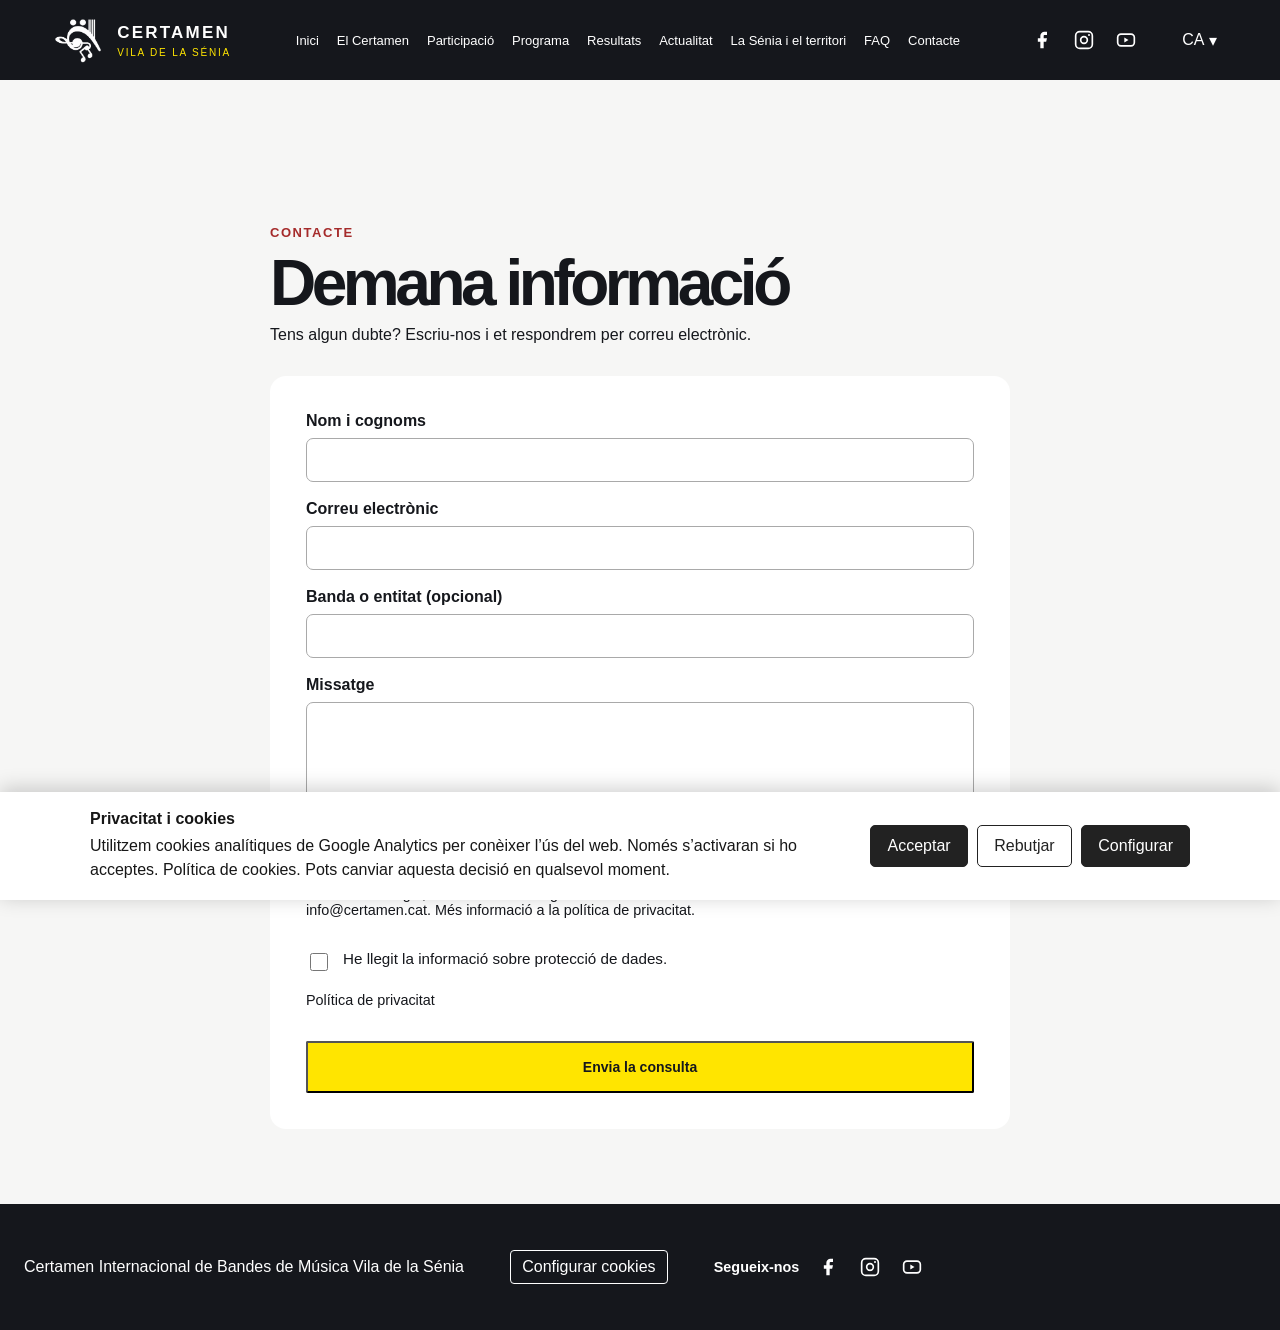
==== contacte.html @ b4c3c3f7 "Gate analytics behind consent on contacte.html" ====
<!DOCTYPE html>

<html lang="ca">
<head>
<meta charset="utf-8"/>
<meta content="width=device-width,initial-scale=1" name="viewport"/>
<title>Contacte | Certamen Vila de la Sénia</title>
<link href="assets/favicon.png" rel="icon" type="image/png"/>
<link href="css/estils.css" rel="stylesheet"/>
<script defer="" src="js/formularis-traduccions.js">
</script>
<script defer="" src="js/formularis.js">
</script>
<meta content="ca" name="language"/><meta content="Consulta la informació de participació i inscripció al Certamen Internacional de Bandes de Música Vila de la Sénia i prepara la sol·licitud de la teva banda." name="description"/><meta content="Agrupació Musical Senienca" name="author"/><meta content="Participació i inscripcions | Certamen Vila de la Sénia" property="og:title"/><meta content="Consulta la informació de participació i inscripció al Certamen Internacional de Bandes de Música Vila de la Sénia i prepara la sol·licitud de la teva banda." property="og:description"/><meta content="website" property="og:type"/><meta content="Certamen Internacional de Bandes de Música Vila de la Sénia" property="og:site_name"/><meta content="ca_ES" property="og:locale"/><meta content="ES-CT" name="geo.region"/><meta content="La Sénia" name="geo.placename"/><link rel="canonical" href="https://certamen.cat/inscripcions.html"/><meta property="og:url" content="https://certamen.cat/inscripcions.html"/><meta property="og:image" content="https://certamen.cat/assets/logo-silver.png"/><!-- CA/ES/GL/PT/EN comparteixen actualment la mateixa URL i es tradueixen amb JavaScript; per això no s’afegeixen hreflang amb URLs inexistents. --><script type="application/ld+json">{
  "@context": "https://schema.org",
"url": "https://certamen.cat/inscripcions.html",
  "@type": "WebPage",
  "name": "Participació i inscripcions | Certamen Vila de la Sénia",
  "description": "Consulta la informació de participació i inscripció al Certamen Internacional de Bandes de Música Vila de la Sénia i prepara la sol·licitud de la teva banda.",
  "inLanguage": [
    "ca",
    "es",
    "gl",
    "pt",
    "en"
  ],
  "isPartOf": {
    "@type": "WebSite",
    "name": "Certamen Internacional de Bandes de Música Vila de la Sénia"
  },
  "about": {
    "@type": "Organization",
    "name": "Certamen Internacional de Bandes de Música Vila de la Sénia"
  }
}</script>
    
  
  <script>
// Manté les metadades del navegador coherents amb l'idioma seleccionat.
// Nota SEO: tots els idiomes comparteixen URL; per indexar-los per separat caldrien URLs pròpies.
(() => {
  const seo = {"ca": {"title": "Participació i inscripcions | Certamen Vila de la Sénia", "description": "Consulta la informació de participació i inscripció al Certamen Internacional de Bandes de Música Vila de la Sénia i prepara la sol·licitud de la teva banda.", "locale": "ca_ES"}, "es": {"title": "Participación e inscripciones | Certamen Vila de la Sénia", "description": "Consulta la información de participación e inscripción en el Certamen Internacional de Bandas de Música Vila de la Sénia y prepara la solicitud de tu banda.", "locale": "es_ES"}, "gl": {"title": "Participació i inscripcions | Certamen Vila de la Sénia", "description": "Consulta la informació de participació i inscripció al Certamen Internacional de Bandes de Música Vila de la Sénia i prepara la sol·licitud de la teva banda.", "locale": "gl_ES"}, "pt": {"title": "Participació i inscripcions | Certamen Vila de la Sénia", "description": "Consulta la informació de participació i inscripció al Certamen Internacional de Bandes de Música Vila de la Sénia i prepara la sol·licitud de la teva banda.", "locale": "pt_PT"}, "en": {"title": "Participation and registration | Vila de la Sénia Competition", "description": "Find participation and registration information for the Vila de la Sénia International Wind Band Competition and prepare your band’s application.", "locale": "en_GB"}};
  function applySeo(lang) {
    const data = seo[lang] || seo.ca;
    document.documentElement.lang = lang;
    document.title = data.title;
    const set = (selector, value) => { const el = document.querySelector(selector); if (el) el.setAttribute('content', value); };
    set('meta[name="language"]', lang);
    set('meta[name="description"]', data.description);
    set('meta[property="og:title"]', data.title);
    set('meta[property="og:description"]', data.description);
    set('meta[property="og:locale"]', data.locale);
  }
  document.addEventListener('click', e => {
    const button = e.target.closest('[data-lang]');
    if (button) applySeo(button.dataset.lang);
  });
})();
</script><link rel="stylesheet" href="css/cookies.css"><script defer src="js/cookies.js"></script></head>
<body>
<a class="skip" href="#main">
   Salta al contingut
  </a>
<header class="header"><a data-nav="home" aria-label="Certamen Vila de la Sénia" class="brand" href="index.html"><img alt="" class="brand-logo" height="56" src="assets/logo-silver.png" width="56"/><span><strong>CERTAMEN</strong><small>VILA DE LA SÉNIA</small></span></a><button aria-controls="nav" aria-expanded="false" class="menu-toggle" type="button">Menú</button><nav aria-label="Navegació principal" class="nav" id="nav"><a data-nav="home" href="index.html">Inici</a><a data-nav="contest" href="el-certamen.html">El Certamen</a><a data-nav="participation" href="inscripcions.html">Participació</a><a data-nav="program" href="index.html#programa">Programa</a><a data-nav="results" href="index.html#resultats">Resultats</a><a data-nav="news" href="index.html#noticies">Actualitat</a><a data-nav="territory" href="territori.html">La Sénia i el territori</a><a data-nav="faq" href="faq.html">FAQ</a><a data-nav="contact" aria-current="page" href="contacte.html">Contacte</a></nav><details aria-label="Idioma" class="langs"><summary><span class="lang-current">CA</span><span aria-hidden="true" class="lang-arrow">▾</span></summary><div class="lang-menu"><button aria-pressed="true" data-lang="ca" type="button">Català</button><button aria-pressed="false" data-lang="es" type="button">Castellano</button><button aria-pressed="false" data-lang="gl" type="button">Galego</button><button aria-pressed="false" data-lang="pt" type="button">Português</button><button aria-pressed="false" data-lang="en" type="button">English</button></div></details></header>
<main class="form-page" id="main">
<div class="form-container">
<p class="eyebrow red" data-f="contact">Contacte</p>
<h1 data-f="infoTitle">Demana informació</h1>
<p data-f="infoIntro">Tens algun dubte? Escriu-nos i et respondrem per correu electrònic.</p>
<form class="certamen-form" id="contact-form">
<label class="form-field"><span data-f="name">Nom i cognoms</span><input type="text" name="name" required autocomplete="name"></label>
<label class="form-field"><span data-f="email">Correu electrònic</span><input type="email" name="email" required autocomplete="email"></label>
<label class="form-field"><span data-f="band">Banda o entitat (opcional)</span><input type="text" name="band"></label>
<label class="form-field"><span data-f="message">Missatge</span><textarea name="message" rows="6" required></textarea></label>
<p class="form-hint" data-privacy-notice="contact"></p>
<label class="form-check"><input type="checkbox" name="privacy" required><span data-f="privacyConsent">He llegit la política de privacitat i accepto el tractament de les dades per respondre la consulta.</span></label>
<p class="form-hint"><a href="politica-privacitat.html" data-f="privacyTitle">Política de privacitat</a></p>
<button class="btn primary" type="submit" data-f="sendInfo">Envia la consulta</button>
<p class="form-status" role="status" aria-live="polite"></p>
</form>
</div>
</main>
<footer class="form-footer">
   Certamen Internacional de Bandes de Música Vila de la Sénia
  </footer>
<script src="js/idiomes.js"></script>


<script>
// Primera capa informativa multilingüe, independent de l'enviament dels formularis.
(function () {
const notices = {"ca":["Responsable: Agrupació Musical Senienca (G43213099).","Finalitat: respondre la consulta.","Finalitat: gestionar la sol·licitud de participació.","Base jurídica: gestió de la sol·licitud i, quan correspongui, interès legítim.","Dades gestionades mitjançant serveis de Google; cal verificar-ne les garanties contractuals i les transferències internacionals.","Drets: info@certamen.cat. Més informació a la política de privacitat.","He llegit la informació sobre protecció de dades."],"es":["Responsable: Agrupació Musical Senienca (G43213099).","Finalidad: responder a la consulta.","Finalidad: gestionar la solicitud de participación.","Base jurídica: gestión de la solicitud y, cuando corresponda, interés legítimo.","Datos gestionados mediante servicios de Google; deben verificarse sus garantías contractuales y transferencias internacionales.","Derechos: info@certamen.cat. Más información en la política de privacidad.","He leído la información sobre protección de datos."],"gl":["Responsable: Agrupació Musical Senienca (G43213099).","Finalidade: responder á consulta.","Finalidade: xestionar a solicitude de participación.","Base xurídica: xestión da solicitude e, cando corresponda, interese lexítimo.","Datos xestionados mediante servizos de Google; cómpre verificar as garantías contractuais e as transferencias internacionais.","Dereitos: info@certamen.cat. Máis información na política de privacidade.","Lin a información sobre protección de datos."],"pt":["Responsável: Agrupació Musical Senienca (G43213099).","Finalidade: responder ao pedido.","Finalidade: gerir a candidatura.","Fundamento jurídico: gestão do pedido e, quando aplicável, interesse legítimo.","Dados tratados através dos serviços Google; as garantias contratuais e transferências internacionais devem ser verificadas.","Direitos: info@certamen.cat. Mais informações na política de privacidade.","Li a informação sobre proteção de dados."],"en":["Controller: Agrupació Musical Senienca (G43213099).","Purpose: respond to your enquiry.","Purpose: manage your application.","Legal basis: handling the request and, where applicable, legitimate interests.","Data is handled using Google services; contractual safeguards and international transfers require verification.","Rights: info@certamen.cat. See the privacy policy for details.","I have read the data protection information."]};
function renderNotice() {
  const lang = (function(){try{return localStorage.getItem('certamen-lang') || localStorage.getItem('certamenLang') || 'ca';}catch(e){return 'ca';}})();
  const n = notices[lang] || notices.ca;
  document.querySelectorAll('[data-privacy-notice]').forEach(el => {
    const registration = el.dataset.privacyNotice === 'registration';
    el.innerHTML = '<strong>'+n[0]+'</strong> '+(registration?n[2]:n[1])+' '+n[3]+' '+n[4]+' '+n[5];
  });
}
document.addEventListener('DOMContentLoaded', function () { renderNotice(); document.querySelectorAll('[data-lang]').forEach(button => button.addEventListener('click', function () { setTimeout(renderNotice, 0); })); });
})();
</script>
</body>
</html>
---- css/estils.css ----
/* ==========================================================================
   CERTAMEN INTERNACIONAL DE BANDES DE MÚSICA VILA DE LA SÉNIA
   Full d'estils únic de tota la web.

   Aquest fitxer agrupa:
   - Estils generals i portada
   - Pàgina "El Certamen"
   - Formularis
   - Preguntes freqüents
   - La Sénia i el territori

   Per mantenir la web, totes les pàgines HTML poden carregar només:
       <link rel="stylesheet" href="styles.css">
   ========================================================================== */


/* ==========================================================================
   ESTILS GENERALS I PORTADA
   ========================================================================== */

/* ESTILS GENERALS: capçalera, portada, botons, mòbil.
   Pots canviar colors i mides aquí. No cal compilar res: desa i actualitza el navegador. */

/* Certamen homepage styles. Edit colors in :root. */
:root  {
  
    --dark:#15171c;
  
    --red:#a52b2b;
  
    --yellow:#ffe500;
  
    --paper:#f7f7f5;
  
    --muted:#65666a
}

*  {
  
    box-sizing:border-box
}

html  {
  
    scroll-behavior:smooth;
  
    scroll-padding-top:80px
}

body  {
  
    margin:0;
  
    font-family:Inter,'Helvetica Neue',Arial,sans-serif;
  
    background:var(--paper);
  
    color:var(--dark)
}

a  {
  
    color:inherit;
  
    text-decoration:none
}

button  {
  
    font:inherit;
  
    cursor:pointer
}

.skip  {
  
    position:absolute;
  
    top:-100px;
  
    background:var(--yellow);
  
    padding:12px;
  
    z-index:10
}

.skip:focus  {
  
    top:0
}

.header  {
  
    position:sticky;
  
    top:0;
  
    z-index:5;
  
    display:flex;
  
    align-items:center;
  
    gap:26px;
  
    padding:12px clamp(20px,4vw,72px);
  
    background:var(--dark);
  
    color:white;
  
    min-height:80px
}

.brand,.footer-brand  {
  
    display:flex;
  
    align-items:center;
  
    gap:12px;
  
    flex-shrink:0
}

.brand strong,.footer-brand strong  {
  
    font-size:17px;
  
    letter-spacing:.13em
}

.brand small,.footer-brand small  {
  
    display:block;
  
    color:var(--yellow);
  
    font-size:10px;
  
    letter-spacing:.18em;
  
    margin-top:4px
}

.mark  {
  
    display:grid;
  
    place-items:center;
  
    color:var(--yellow);
  
    font-size:45px;
  
    line-height:1;
  
    width:46px;
  
    height:48px
}

.nav  {
  
    display:flex;
  
    align-items:center;
  
    gap:clamp(10px,1.4vw,24px);
  
    margin-left:auto
}

.nav a  {
  
    font-size:13px;
  
    white-space:nowrap
}

.nav a:hover,.nav a:focus-visible  {
  
    color:var(--yellow)
}

.langs  {
  
    display:flex;
  
    gap:4px
}

.langs button  {
  
    border:0;
  
    background:transparent;
  
    color:#a9adb4;
  
    padding:7px 5px;
  
    font-size:12px
}

.langs button[aria-pressed=true]  {
  
    color:var(--yellow);
  
    font-weight:800
}

.menu-toggle  {
  
    display:none;
  
    background:transparent;
  
    border:1px solid #777;
  
    color:white;
  
    padding:9px 12px
}

.hero  {
  
    min-height:min(730px,85vh);
  
    position:relative;
  
    background:radial-gradient(ellipse at 70% 35%,#9a3432 0%,#432127 28%,#17191f 66%);
  
    color:white;
  
    overflow:hidden;
  
    display:flex;
  
    align-items:end
}

.hero-art  {
  
    position:absolute;
  
    inset:0;
  
    overflow:hidden;
  
    opacity:.85
}

.spotlight  {
  
    position:absolute;
  
    width:85%;
  
    height:160%;
  
    top:-70%;
  
    right:-15%;
  
    transform:rotate(-20deg);
  
    background:linear-gradient(90deg,transparent,#f9c26b26,transparent);
  
    filter:blur(18px)
}

.music-lines  {
  
    position:absolute;
  
    right:5%;
  
    top:8%;
  
    font-size:clamp(150px,28vw,440px);
  
    font-weight:800;
  
    color:#ffe50018;
  
    letter-spacing:-.25em;
  
    transform:rotate(-12deg);
  
    white-space:nowrap
}

.hero-inner  {
  
    position:relative;
  
    z-index:1;
  
    width:min(1300px,100%);
  
    margin:0 auto;
  
    padding:130px clamp(22px,6vw,90px) 100px
}

.eyebrow  {
  
    color:var(--yellow);
  
    font-size:12px;
  
    font-weight:800;
  
    letter-spacing:.18em;
  
    text-transform:uppercase
}

.eyebrow.red  {
  
    color:var(--red)
}

h1,h2,h3,p  {
  
    margin-top:0
}

h1  {
  
    font-size:clamp(56px,9vw,135px);
  
    letter-spacing:-.07em;
  
    line-height:.95;
  
    max-width:950px;
  
    margin:20px 0 25px
}

h2  {
  
    font-size:clamp(36px,5vw,70px);
  
    letter-spacing:-.055em;
  
    line-height:1.05
}

h3  {
  
    font-size:clamp(26px,2.5vw,39px);
  
    letter-spacing:-.04em
}

.lead  {
  
    font-size:clamp(16px,2vw,22px);
  
    max-width:600px;
  
    line-height:1.5;
  
    color:#e1dfe0
}

.actions  {
  
    display:flex;
  
    gap:12px;
  
    flex-wrap:wrap;
  
    margin-top:34px
}

.btn  {
  
    display:inline-block;
  
    padding:16px 23px;
  
    font-weight:750;
  
    font-size:14px;
  
    border-radius:2px;
  
    transition:transform .2s
}

.btn:hover  {
  
    transform:translateY(-3px)
}

.primary  {
  
    background:var(--yellow);
  
    color:var(--dark)
}

.secondary  {
  
    border:1px solid #ffffffb0;
  
    color:white
}

.hero-index  {
  
    position:absolute;
  
    bottom:28px;
  
    right:5%;
  
    font-size:12px;
  
    color:#c9c9c9
}

.section  {
  
    padding:clamp(65px,8vw,125px) clamp(22px,6vw,90px);
  
    max-width:1600px;
  
    margin:auto
}

.intro  {
  
    display:grid;
  
    grid-template-columns:1.2fr 1fr;
  
    gap:9%;
  
    align-items:center
}

.intro h2  {
  
    max-width:720px
}

.intro p:not(.eyebrow)  {
  
    font-size:clamp(18px,2vw,23px);
  
    line-height:1.6;
  
    color:#555;
  
    max-width:570px
}

.text-link  {
  
    font-weight:750;
  
    border-bottom:2px solid var(--red);
  
    padding-bottom:7px
}

.section-head  {
  
    display:flex;
  
    justify-content:space-between;
  
    align-items:end
}

.section-num  {
  
    color:#999;
  
    font-size:12px
}

.tile-grid  {
  
    display:grid;
  
    grid-template-columns:repeat(4,minmax(0,1fr));
  
    gap:12px;
  
    margin-top:26px
}

.tile  {
  
    min-height:360px;
  
    padding:24px;
  
    display:flex;
  
    flex-direction:column;
  
    justify-content:space-between;
  
    color:white;
  
    position:relative;
  
    overflow:hidden;
  
    transition:transform .2s
}

.tile:hover  {
  
    transform:translateY(-5px)
}

.tile::before  {
  
    content:'';
  
    position:absolute;
  
    inset:0;
  
    background:radial-gradient(circle at 70% 20%,#ffe50066,transparent 40%);
  
    opacity:.6
}

.tile>*  {
  
    position:relative
}

.tile-one  {
  
    background:linear-gradient(145deg,#a52b2b,#471c27)
}

.tile-two  {
  
    background:linear-gradient(145deg,#252e43,#10131d)
}

.tile-three  {
  
    background:linear-gradient(145deg,#8d4e24,#301b20)
}

.tile-four  {
  
    background:linear-gradient(145deg,#3c3d4e,#15171c)
}

.tile-symbol  {
  
    align-self:end;
  
    font-size:30px
}

.tile small  {
  
    opacity:.75
}

.tile h3  {
  
    margin:12px 0
}

.tile p  {
  
    margin:0;
  
    color:#e2e2e2
}

.participation  {
  
    max-width:none;
  
    background:#a52b2b;
  
    color:white;
  
    display:grid;
  
    grid-template-columns:1.2fr .8fr;
  
    gap:30px;
  
    align-items:center
}

.participation>div:first-child  {
  
    max-width:750px;
  
    margin-left:auto
}

.participation h2  {
  
    font-size:clamp(44px,6vw,90px)
}

.participation p:not(.eyebrow)  {
  
    max-width:490px;
  
    line-height:1.7
}

.participation-art  {
  
    display:grid;
  
    place-items:center;
  
    min-height:300px;
  
    overflow:hidden
}

.participation-art span  {
  
    font-size:clamp(200px,28vw,420px);
  
    line-height:1;
  
    color:#ffe50080;
  
    transform:rotate(-18deg)
}

.info-section  {
  
    min-height:350px
}

.info-section p:last-child  {
  
    max-width:700px;
  
    color:#555;
  
    line-height:1.6;
  
    font-size:18px
}

.alt {
    background:#eae9e6;
    max-width:none;

    /* Manté el fons a tot l'ample però alinea el text
       amb les seccions de màxim 1600px */
    padding-left: max(
        clamp(22px, 6vw, 90px),
        calc((100vw - 1600px) / 2 + 90px)
    );

    padding-right: max(
        clamp(22px, 6vw, 90px),
        calc((100vw - 1600px) / 2 + 90px)
    );
}

footer  {
  
    background:var(--dark);
  
    color:white;
  
    padding:55px clamp(22px,6vw,90px);
  
    display:flex;
  
    align-items:center;
  
    gap:30px;
  
    flex-wrap:wrap
}

footer p  {
  
    margin:0;
  
    color:#bbb;
  
    flex:1
}

footer>a  {
  
    color:var(--yellow)
}

@media(max-width:1100px)  {
  
    .header  {
  
    flex-wrap:wrap
}

.menu-toggle  {
  
    display:block;
  
    margin-left:auto
}

.nav  {
  
    display:none;
  
    order:4;
  
    width:100%;
  
    flex-direction:column;
  
    align-items:stretch;
  
    padding:12px 0
}

.nav.open  {
  
    display:flex
}

.nav a  {
  
    padding:12px;
  
    border-top:1px solid #ffffff22
}

.langs  {
  
    margin-left:0
}

.tile-grid  {
  
    grid-template-columns:repeat(2,minmax(0,1fr))
}

.tile  {
  
    min-height:280px
}

}

@media(max-width:650px)  {
  
    .header  {
  
    gap:10px;
  
    min-height:68px;
  
    padding:10px 18px
}

.brand strong  {
  
    font-size:13px
}

.brand small  {
  
    font-size:8px
}

.mark  {
  
    font-size:36px;
  
    width:35px
}

.menu-toggle  {
  
    padding:8px
}

.langs  {
  
    width:100%;
  
    justify-content:flex-end;
  
    order:3
}

.nav  {
  
    order:4
}

.hero  {
  
    min-height:610px
}

.hero-inner  {
  
    padding:100px 22px 90px
}

.hero h1  {
  
    font-size:clamp(54px,14vw,80px)
}

.intro,.participation  {
  
    grid-template-columns:1fr
}

.tile-grid  {
  
    grid-template-columns:1fr
}

.tile  {
  
    min-height:230px
}

.participation-art  {
  
    min-height:140px
}

.participation-art span  {
  
    font-size:200px
}

.section  {
  
    padding:65px 22px
}

footer  {
  
    display:block
}

footer>*  {
  
    margin-bottom:20px
}

}

@media(prefers-reduced-motion:reduce)  {
  
    html  {
  
    scroll-behavior:auto
}

*,*:before,*:after  {
  
    transition:none!important
}

}

/* Actual contest photograph, with a dark overlay for readable text. */
.hero  {
  
    background: linear-gradient(90deg, rgba(10, 12, 18, .88) 0%, rgba(10, 12, 18, .62) 46%, rgba(10, 12, 18, .22) 100%), url("../assets/contest-band.jpg") center 44% / cover no-repeat;
}

.brand-logo  {
  
    display: block;
  
    width: 54px;
  
    height: 54px;
  
    object-fit: contain;
  
    flex-shrink: 0;
  
    filter: brightness(0) invert(1);
}

.footer-brand .brand-logo  {
   width: 58px;
   height: 58px;
}

.participation-art img  {
   width: min(320px, 70%);
   height: auto;
   filter: brightness(0) invert(1);
   opacity: .8;
}

@media (max-width: 650px)  {
  
    .brand-logo  {
   width: 40px;
   height: 40px;
}

    .hero  {
  
        min-height: 580px;
  
        background-image: linear-gradient(0deg, rgba(10, 12, 18, .94) 0%, rgba(10, 12, 18, .55) 60%, rgba(10, 12, 18, .25) 100%), url("../assets/contest-band.jpg");
  
        background-position: center, 51% center;
}

    .hero-inner  {
   padding-top: 170px;
}

}

/* Five-language selector: allow wrapping on narrow screens. */
.langs  {
   flex-wrap: wrap;
   justify-content: flex-end;
}

.langs button  {
   min-width: 30px;
   cursor: pointer;
}


/* Enllaç al formulari de contacte a les capçaleres existents. */
.nav-extra { color: inherit; font-weight: 600; white-space: nowrap; }


/* ==========================================================================
   PÀGINA "EL CERTAMEN"
   ========================================================================== */

/* ESTILS DE LA PÀGINA EL CERTAMEN: història, organització i logotips.
   Pots canviar colors i mides aquí. No cal compilar res: desa i actualitza el navegador. */

.about-hero {
  min-height:440px;
  display:flex;
  align-items:end;
  background:linear-gradient(90deg,rgba(10,12,18,.88),rgba(10,12,18,.18)),url("../assets/contest-band.jpg") center 43%/cover;
  color:white}
.about-hero__inner {
  width:min(1180px,100%);
  margin:auto;
  padding:90px 30px 65px}
.about-hero h1 {
  font-size:clamp(3rem,8vw,6rem);
  line-height:1;
  margin:12px 0}
.about-hero__inner>p:last-child {
  font-size:clamp(1.2rem,2.6vw,1.8rem);
  margin:0}
.about-section {
  max-width:1180px;
  margin:auto;
  padding:88px 30px}
.about-section h2 {
  font-size:clamp(2rem,4vw,3.3rem);
  line-height:1.13;
  margin:12px 0 28px}
.about-section p {
  line-height:1.75}
.about-grid {
  display:grid;
  grid-template-columns:1.15fr 1fr;
  align-items:center;
  gap:60px}
.about-photo {
  margin:0}
.about-photo img {
  display:block;
  width:100%;
  aspect-ratio:4/5;
  object-fit:cover;
  object-position:62% center;
  border-radius:12px}
.about-photo figcaption {
  font-size:.82rem;
  color:#777;
  margin-top:10px}
.about-present {
  max-width:none;
  background:#17191f;
  color:#f7f7f7;
  padding:85px max(30px,calc((100vw - 1120px)/2))}
.about-present__text {
  max-width:810px}
.about-present .eyebrow {
  color:#ffcf43}
.about-highlight {
  font-size:1.4rem;
  font-weight:700;
  margin-top:34px}
.about-organizers__intro {
  max-width:800px}
.about-organizers h3 {
  font-size:1.25rem;
  margin:44px 0 18px}
.sponsor-row {
  display:flex;
  flex-wrap:wrap;
  gap:18px}
.sponsor {
  min-height:130px;
  min-width:190px;
  flex:1;
  display:flex;
  flex-direction:column;
  align-items:center;
  justify-content:center;
  gap:8px;
  padding:20px;
  border:1px solid #e7e7e7;
  border-radius:12px;
  background:#fff;
  text-align:center;
  font-weight:650}
.sponsor img {
  max-width:100%;
  max-height:100px;
  width:auto;
  height:auto;
  object-fit:contain}
.sponsor-row--organizer .sponsor {
  flex:0 1 270px}
.sponsor-row--organizer img {
  max-height:125px}
.sponsor--pending {
  color:#555;
  background:#f7f7f7}
.sponsor__mark {
  display:grid;
  place-items:center;
  border:2px solid #aaa;
  border-radius:50%;
  width:48px;
  height:48px;
  font-size:1.4rem;
  color:#888}
.sponsor-note {
  font-size:.9rem;
  color:#6d6d6d}
.about-end {
  background:#24262c;
  color:white;
  padding:60px max(30px,calc((100vw - 1120px)/2));
  display:flex;
  align-items:center;
  justify-content:space-between;
  gap:28px}
.about-end h2 {
  font-size:clamp(1.8rem,3vw,2.6rem);
  margin:8px 0}
.about-end .eyebrow {
  color:#ffcf43}
.about-footer {
  padding:28px 30px;
  display:flex;
  justify-content:space-between;
  gap:16px;
  flex-wrap:wrap;
  font-size:.88rem}
.about-footer a {
  color:inherit}
@media(max-width:780px) {
  .about-hero {
  min-height:330px;
  background-position:59% center}
.about-hero__inner {
  padding:80px 22px 40px}
.about-section {
  padding:54px 22px}
.about-grid {
  grid-template-columns:1fr;
  gap:24px}
.about-photo img {
  aspect-ratio:16/10}
.about-present {
  padding:55px 22px}
.about-end {
  padding:48px 22px;
  display:block}
.about-end .btn {
  display:inline-block;
  margin-top:14px}
.sponsor {
  min-width:145px}
.about-footer {
  padding:25px 22px}
}


/* ==========================================================================
   FORMULARIS
   ========================================================================== */

/* Estils exclusius dels formularis. Els estils comuns són a styles.css. */
.form-page { min-height: 75vh; padding: 145px 24px 75px; background: #f6f6f5; }
.form-container { max-width: 740px; margin: 0 auto; }
.form-container h1 { font-size: clamp(2.2rem, 6vw, 4rem); margin: 12px 0; }
.form-container h2 { margin-top: 24px; }
.certamen-form { display: grid; gap: 18px; margin-top: 32px; padding: clamp(18px,4vw,36px); background: white; border-radius: 16px; }
.form-field { display: grid; gap: 8px; font-weight: 600; }
.form-field input, .form-field textarea { width: 100%; box-sizing: border-box; border: 1px solid #a9a9a9; border-radius: 7px; padding: 12px; font: inherit; color: #15171c; background: white; }
.form-field input:focus, .form-field textarea:focus { outline: 3px solid #d7a531; outline-offset: 1px; }
.form-check { display: flex; align-items: flex-start; gap: 12px; font-size: .95rem; }
.form-check input { flex: 0 0 auto; width: 18px; height: 18px; margin-top: 3px; }
.form-hint, .form-status { font-size: .9rem; }
.form-status:not(:empty) { padding: 14px; border-left: 4px solid #b42020; background: #fff0f0; }
.registration-notice { background: white; border-left: 5px solid #b42020; padding: 24px; margin-top: 28px; border-radius: 8px; }
.form-footer { padding: 30px 24px; text-align: center; background: #15171c; color: white; }
/* hidden ha de prevaldre fins i tot si altres regles assignen display. */
[hidden] { display: none !important; }
@media(max-width:650px) { .form-page { padding-top: 120px; } .certamen-form { padding: 20px; } }

/* Crida a l'acció visible quan el termini d'inscripcions és tancat. */
.registration-contact { margin-top: 28px; padding: 24px; background: #f6f6f5; border-radius: 12px; }
.registration-contact h3 { margin: 0 0 12px; font-size: clamp(1.25rem, 3vw, 1.65rem); }
.registration-contact p { margin: 0 0 20px; line-height: 1.6; }
.registration-contact-button { display: block; width: 100%; box-sizing: border-box; padding: 17px 22px; border-radius: 8px; background: #f3ce35; color: #15171c; text-align: center; font-weight: 800; font-size: 1.1rem; text-decoration: none; }
.registration-contact-button:hover { background: #ffe16b; }
.registration-contact-button:focus-visible { outline: 3px solid #15171c; outline-offset: 3px; }


/* ==========================================================================
   PREGUNTES FREQÜENTS
   ========================================================================== */

/* PREGUNTES FREQÜENTS: estils propis de la pàgina FAQ. */
.faq-page {
    max-width:1100px;
    margin:0 auto;
    padding:150px 28px 80px
}

.faq-hero {
    max-width:780px;
    margin-bottom:64px
}

.faq-hero h1 {
    font-size:clamp(2.6rem,6vw,5.5rem);
    line-height:.98;
    margin:12px 0 24px
}

.faq-intro {
    font-size:1.2rem;
    line-height:1.7;
    color:var(--muted,#5f626b)
}

.faq-group {
    display:grid;
    grid-template-columns:minmax(190px,280px) 1fr;
    gap:48px;
    padding:42px 0;
    border-top:1px solid rgba(120,120,120,.25)
}

.faq-group>h2 {
    font-size:1.35rem;
    margin:4px 0
}

.faq-item {
    border-bottom:1px solid rgba(120,120,120,.25)
}

.faq-item summary {
    cursor:pointer;
    list-style:none;
    font-weight:700;
    font-size:1.08rem;
    padding:20px 44px 20px 0;
    position:relative
}

.faq-item summary::-webkit-details-marker {
    display:none
}

.faq-item summary::after {
    content:'+';
    position:absolute;
    right:8px;
    top:16px;
    font-size:1.55rem;
    font-weight:400
}

.faq-item[open] summary::after {
    content:'−'
}

.faq-answer {
    padding:0 44px 20px 0
}

.faq-answer p {
    margin:0;
    line-height:1.7;
    max-width:760px
}

.faq-cta {
    margin-top:56px;
    padding:48px;
    background:#15171c;
    color:#fff
}

.faq-cta h2 {
    font-size:clamp(1.7rem,4vw,2.8rem);
    margin:0 0 14px
}

.faq-cta p {
    max-width:680px;
    line-height:1.7;
    margin:0 0 26px
}

@media(max-width:760px) {
    .faq-page {
    padding:120px 20px 60px
}

.faq-group {
    grid-template-columns:1fr;
    gap:12px;
    padding:34px 0
}

.faq-cta {
    padding:32px 24px
}

}


/* ==========================================================================
   LA SÉNIA I EL TERRITORI
   ========================================================================== */

/* LA SÉNIA I EL TERRITORI: estils específics. */
.territory-page {
    max-width:1280px;
    margin:auto;
    padding:0 clamp(20px,5vw,72px) 80px
}

.territory-hero {
    padding:80px 0 48px;
    max-width:900px
}

.territory-hero h1 {
    font-size:clamp(42px,7vw,86px);
    line-height:.95;
    margin:8px 0 24px;
    letter-spacing:-.04em
}

.territory-lead {
    font-size:clamp(19px,2vw,25px);
    line-height:1.5;
    color:var(--muted);
    max-width:800px
}

.territory-section {
    padding:58px 0;
    border-top:1px solid #d8d8d4
}

.territory-section h2 {
    font-size:clamp(30px,4vw,50px);
    margin:0 0 18px
}

.territory-section>p {
    font-size:18px;
    line-height:1.65;
    max-width:850px
}

.venue {
    display:grid;
    grid-template-columns:1.15fr .85fr;
    gap:28px;
    align-items:stretch
}

.venue-card,.place-card,.plan-card {
    background:white;
    border:1px solid #deded9;
    border-radius:20px;
    padding:28px
}

.venue-card h3,.place-card h3,.plan-card h3 {
    font-size:25px;
    margin:0 0 12px
}

.venue-visual {
    min-height:330px;
    border-radius:20px;
    background:linear-gradient(135deg,#20232a,#5c6068);
    display:flex;
    align-items:flex-end;
    padding:32px;
    color:white
}

.venue-visual strong {
    font-size:clamp(30px,4vw,48px);
    line-height:1
}

.place-grid {
    display:grid;
    grid-template-columns:repeat(3,1fr);
    gap:20px;
    margin-top:30px
}

.place-card p,.plan-card p {
    color:var(--muted);
    line-height:1.6
}

.place-card .number {
    display:block;
    font-size:14px;
    font-weight:800;
    color:var(--red);
    margin-bottom:24px
}

.plan-grid {
    display:grid;
    grid-template-columns:repeat(4,1fr);
    gap:16px;
    margin-top:28px
}

.official-links {
    display:flex;
    flex-wrap:wrap;
    gap:12px;
    margin-top:26px
}

.official-links a {
    border:1px solid var(--dark);
    padding:12px 16px;
    border-radius:999px;
    font-weight:700
}

.official-links a:hover {
    background:var(--dark);
    color:white
}

.territory-note {
    margin-top:28px;
    padding:22px 24px;
    border-left:5px solid var(--yellow);
    background:#fff
}

.eyebrow.red {
    color:var(--red);
    font-weight:800;
    letter-spacing:.12em;
    font-size:13px
}

@media(max-width:900px) {
    .venue,.place-grid {
    grid-template-columns:1fr
}

.plan-grid {
    grid-template-columns:1fr 1fr
}

.venue-visual {
    min-height:230px
}

}

@media(max-width:560px) {
    .plan-grid {
    grid-template-columns:1fr
}

.territory-hero {
    padding-top:48px
}

}

/* El missatge d'estat no ocupa espai abans d'enviar el formulari. */
.form-status:empty { display: none; }
.form-status:not(:empty) { display: block; }

@media(max-width:1100px) {
  .langs { margin-left: 0; }
}
@media(max-width:650px) {
  .langs { width: auto; order: 3; margin-left: auto; }
}

/* ==========================================================
   SELECTOR D'IDIOMA
   ========================================================== */

.langs {
  position: relative;
  flex: 0 0 58px;
  width: 58px;
  margin-left: 2px;
}

/* CA ▾ */
.langs summary {
  display: flex;
  align-items: center;
  justify-content: center;
  gap: 5px;

  width: 58px;
  min-width: 58px;
  box-sizing: border-box;

  list-style: none;
  cursor: pointer;
}

/* Elimina el triangle automàtic de details */
.langs summary::marker {
  display: none;
  content: "";
}

.langs summary::-webkit-details-marker {
  display: none;
}

.lang-current {
  min-width: 20px;
  text-align: center;
}


/* ---------- MENÚ TANCAT ---------- */

.langs:not([open]) .lang-menu {
  display: none;
}


/* ---------- MENÚ OBERT ---------- */

.langs[open] .lang-menu {
  position: absolute;

  /* Apareix sota CA ▾ */
  top: calc(100% + 8px);
  right: 0;

  /* No ocupa espai dins de la capçalera */
  z-index: 1000;

  /* Idiomes en vertical */
  display: flex;
  flex-direction: column;
  flex-wrap: nowrap;

  width: 155px;
  min-width: 155px;

  padding: 6px;
  margin: 0;

  border-radius: 9px;
  background: #24272e;
  box-shadow: 0 10px 28px #0006;
}


/* ---------- OPCIONS ---------- */

.langs[open] .lang-menu button {
  display: block;

  width: 100%;
  min-width: 0;

  padding: 9px 11px;

  border: 0;
  border-radius: 6px;

  background: transparent;
  color: #e8e8e8;

  text-align: left;
  white-space: nowrap;

  font-size: 13px;
  cursor: pointer;

  /* Important: evita que hereti comportaments flex
     dels botons d'idioma antics */
  flex: none;
}


/* Idioma seleccionat / hover */
.langs[open] .lang-menu button:hover,
.langs[open] .lang-menu button:focus-visible,
.langs[open] .lang-menu button[aria-pressed="true"] {
  background: #ffffff12;
  color: var(--yellow);
}

/* Targeta informativa de la convocatòria 2027, adaptable a mòbil. */
.edition-2027 { margin: 1.35rem 0; padding: 1rem 1.25rem; border: 1px solid rgba(180,180,180,.45); border-left: 4px solid #d6ad54; border-radius: 10px; background: rgba(90,90,90,.12); max-width: 740px; }
.edition-2027 p { margin: .3rem 0; }
.edition-2027-kicker { font-size: .8rem; font-weight: 800; letter-spacing: .11em; }
.edition-2027-date { font-size: clamp(1.05rem,2vw,1.3rem); font-weight: 700; }
.edition-2027-registration { font-weight: 600; }

/* Enllaços a les bases oficials de 2027 */
.edition-2027-download { display: inline-block; margin-top: .65rem; color: inherit; font-weight: 700; text-decoration: underline; text-underline-offset: 4px; }
.edition-2027-download:hover { color: #d6ad54; }
.faq-cta .faq-bases-link { margin: 1rem 0 .65rem; }
.faq-cta .faq-bases-link a { display: inline-flex; text-decoration: none; }


/* Xarxes socials: icones comunes a la capçalera i al peu. */
.social-links { display:flex; align-items:center; justify-content:center; gap:8px; }
.social-link { display:inline-flex; align-items:center; justify-content:center; width:34px; height:34px; border-radius:50%; color:inherit; transition:background-color .2s,transform .2s; }
.social-link:hover { background:rgba(128,128,128,.22); transform:translateY(-2px); }
.social-link:focus-visible { outline:2px solid var(--yellow); outline-offset:3px; }
.social-header { margin-left:auto; flex-shrink:0; }
.social-footer { display:flex; align-items:center; gap:12px; flex-wrap:wrap; justify-content:center; margin:12px 0; }
.social-footer-label { font-size:.9rem; font-weight:600; }
@media (max-width:850px) {
  .header { flex-wrap:wrap; }
  .social-header { margin-left:auto; gap:2px; }
  .social-header .social-link { width:30px; height:30px; }
}

/* Ocultem el camp antispam fora de la pantalla. */
.camp-antispam {
  position: absolute;
  left: -9999px;
  width: 1px;
  height: 1px;
  overflow: hidden;
}
---- css/cookies.css ----
.cc-banner{position:fixed;z-index:9999;bottom:0;left:0;right:0;background:#fff;color:#171717;box-shadow:0 -3px 20px #0003;padding:1.1rem max(1rem,calc((100vw - 1100px)/2));display:flex;align-items:center;gap:1.5rem;flex-wrap:wrap}.cc-banner[hidden]{display:none}.cc-text{flex:1 1 400px}.cc-text p{margin:.4rem 0 0;line-height:1.5}.cc-actions{display:flex;flex-wrap:wrap;gap:.6rem}.cc-actions button{padding:.7rem 1rem;border:1px solid #222;border-radius:5px;background:#222;color:#fff;cursor:pointer}.cc-actions button:nth-child(2){background:#fff;color:#222}.cc-actions button:focus-visible,.cc-footer-link:focus-visible{outline:3px solid #a40b22;outline-offset:3px}.cc-footer-link{margin:1rem;color:inherit;background:none;border:1px solid currentColor;border-radius:4px;padding:.45rem .7rem;cursor:pointer}.cc-overlay{position:fixed;z-index:10000;inset:0;background:#0009;display:grid;place-items:center;padding:1rem}.cc-dialog{background:#fff;color:#171717;padding:1.5rem;max-width:540px;width:100%;border-radius:8px;box-shadow:0 12px 40px #0005}.cc-dialog h2{margin:0 0 1rem}.cc-dialog label{display:block;margin:1.2rem 0;line-height:1.5}.cc-dialog input{margin-right:.5rem}
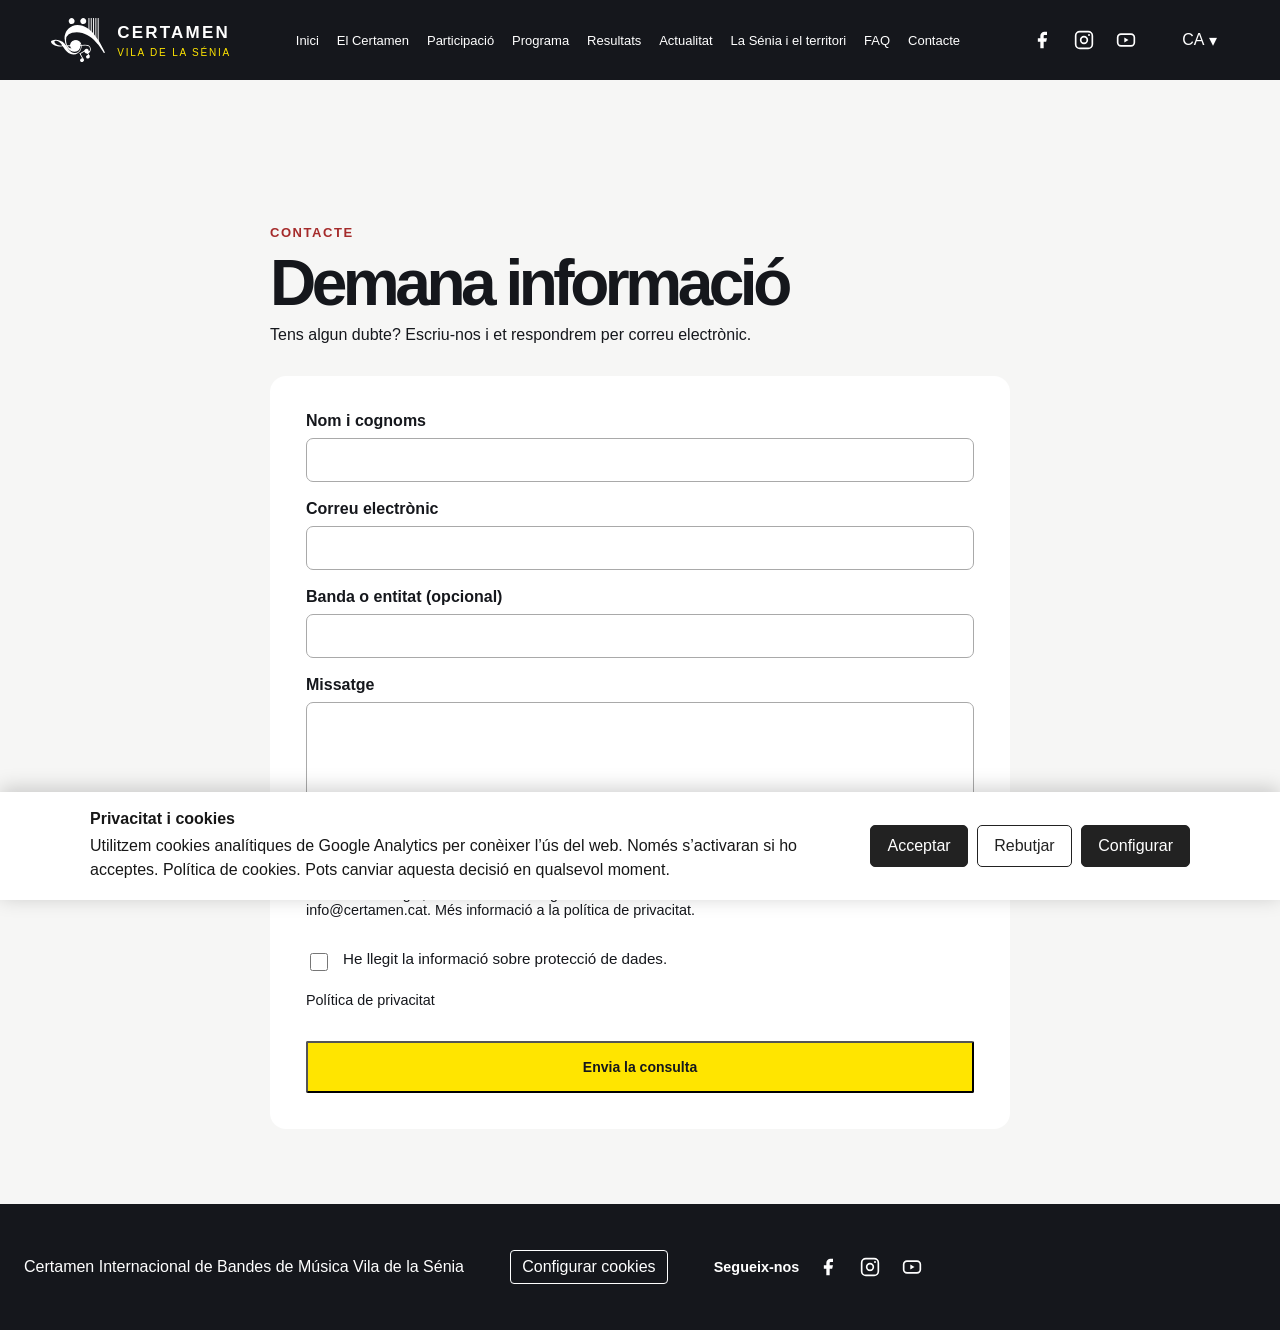
==== commit c868d41b: "Substitueix el logo de la web pel logo vectorial del certamen en blanc Afegeix assets/logo-certamen-" ====
--- a/contacte.html
+++ b/contacte.html
@@ -61,13 +61,15 @@
 <a class="skip" href="#main">
    Salta al contingut
   </a>
-<header class="header"><a data-nav="home" aria-label="Certamen Vila de la Sénia" class="brand" href="index.html"><img alt="" class="brand-logo" height="56" src="assets/logo-silver.png" width="56"/><span><strong>CERTAMEN</strong><small>VILA DE LA SÉNIA</small></span></a><button aria-controls="nav" aria-expanded="false" class="menu-toggle" type="button">Menú</button><nav aria-label="Navegació principal" class="nav" id="nav"><a data-nav="home" href="index.html">Inici</a><a data-nav="contest" href="el-certamen.html">El Certamen</a><a data-nav="participation" href="inscripcions.html">Participació</a><a data-nav="program" href="index.html#programa">Programa</a><a data-nav="results" href="index.html#resultats">Resultats</a><a data-nav="news" href="index.html#noticies">Actualitat</a><a data-nav="territory" href="territori.html">La Sénia i el territori</a><a data-nav="faq" href="faq.html">FAQ</a><a data-nav="contact" aria-current="page" href="contacte.html">Contacte</a></nav><details aria-label="Idioma" class="langs"><summary><span class="lang-current">CA</span><span aria-hidden="true" class="lang-arrow">▾</span></summary><div class="lang-menu"><button aria-pressed="true" data-lang="ca" type="button">Català</button><button aria-pressed="false" data-lang="es" type="button">Castellano</button><button aria-pressed="false" data-lang="gl" type="button">Galego</button><button aria-pressed="false" data-lang="pt" type="button">Português</button><button aria-pressed="false" data-lang="en" type="button">English</button></div></details></header>
+<header class="header"><a data-nav="home" aria-label="Certamen Vila de la Sénia" class="brand" href="index.html"><img alt="" class="brand-logo" height="56" src="assets/logo-certamen-blanc.svg" width="56"/><span><strong>CERTAMEN</strong><small>VILA DE LA SÉNIA</small></span></a><button aria-controls="nav" aria-expanded="false" class="menu-toggle" type="button">Menú</button><nav aria-label="Navegació principal" class="nav" id="nav"><a data-nav="home" href="index.html">Inici</a><a data-nav="contest" href="el-certamen.html">El Certamen</a><a data-nav="participation" href="inscripcions.html">Participació</a><a data-nav="program" href="programa.html">Programa</a><a data-nav="results" href="index.html#resultats">Resultats</a><a data-nav="news" href="index.html#noticies">Actualitat</a><a data-nav="territory" href="territori.html">La Sénia i el territori</a><a data-nav="faq" href="faq.html">FAQ</a><a data-nav="contact" aria-current="page" href="contacte.html">Contacte</a></nav><details aria-label="Idioma" class="langs"><summary><span class="lang-current">CA</span><span aria-hidden="true" class="lang-arrow">▾</span></summary><div class="lang-menu"><button aria-pressed="true" data-lang="ca" type="button">Català</button><button aria-pressed="false" data-lang="es" type="button">Castellano</button><button aria-pressed="false" data-lang="gl" type="button">Galego</button><button aria-pressed="false" data-lang="pt" type="button">Português</button><button aria-pressed="false" data-lang="en" type="button">English</button></div></details></header>
 <main class="form-page" id="main">
 <div class="form-container">
 <p class="eyebrow red" data-f="contact">Contacte</p>
 <h1 data-f="infoTitle">Demana informació</h1>
 <p data-f="infoIntro">Tens algun dubte? Escriu-nos i et respondrem per correu electrònic.</p>
 <form class="certamen-form" id="contact-form">
+<!-- Camp trampa antibots: invisible per als visitants -->
+<div aria-hidden="true" style="position:absolute;left:-10000px;width:1px;height:1px;overflow:hidden"><label for="contact-website">Deixa aquest camp buit</label><input id="contact-website" type="text" name="website" tabindex="-1" autocomplete="off"></div>
 <label class="form-field"><span data-f="name">Nom i cognoms</span><input type="text" name="name" required autocomplete="name"></label>
 <label class="form-field"><span data-f="email">Correu electrònic</span><input type="email" name="email" required autocomplete="email"></label>
 <label class="form-field"><span data-f="band">Banda o entitat (opcional)</span><input type="text" name="band"></label>
--- a/css/estils.css
+++ b/css/estils.css
@@ -1595,3 +1595,42 @@
   height: 1px;
   overflow: hidden;
 }
+
+/* Mapa de la Casa de Cultura */
+.venue-map{background:var(--dark);color:#fff;padding:24px;border-radius:12px;text-align:center;overflow:hidden;margin:24px 0 16px}
+.venue-map-button,.venue-map-directions{display:inline-block;background:var(--red);color:#fff;border:2px solid var(--red);border-radius:6px;padding:13px 24px;font-weight:700;text-decoration:none;transition:background .2s,color .2s,border-color .2s}
+.venue-map-button:hover,.venue-map-button:focus-visible,.venue-map-directions:hover,.venue-map-directions:focus-visible{background:var(--yellow);border-color:var(--yellow);color:var(--dark)}
+.venue-map-iframe{display:block;width:100%;height:380px;border:0;border-radius:6px}
+
+/* Fotografies i enllaços de natura i patrimoni */
+.territory-place-photo{display:block;width:100%;height:210px;object-fit:cover;border-radius:8px;margin-bottom:20px}
+.territory-photo-credit{font-size:12px;color:var(--muted);margin:14px 0 12px}
+.territory-photo-credit a{text-decoration:underline;text-underline-offset:3px}
+.territory-place-link{display:inline-block;background:var(--red);color:#fff;border:2px solid var(--red);padding:10px 15px;border-radius:6px;font-size:14px;font-weight:700;transition:background .2s,color .2s,border-color .2s}
+.territory-place-link:hover,.territory-place-link:focus-visible{background:var(--yellow);border-color:var(--yellow);color:var(--dark)}
+
+/* Mapa integrat a la columna esquerra de la seu del Certamen */
+.venue-location.venue-visual{display:flex;flex-direction:column;align-items:stretch;justify-content:center;gap:14px;padding:24px;min-width:0;min-height:330px;box-sizing:border-box}
+.venue-location .venue-map{width:100%;min-height:245px;display:flex;align-items:center;justify-content:center;overflow:hidden}
+.venue-location .venue-map-iframe{display:block;width:100%;height:100%;min-height:245px;border:0;border-radius:12px}
+.venue-location .venue-map-intro{color:#fff;margin:0;line-height:1.5}
+.venue-location .venue-map-directions{display:inline-block}
+.venue-location p:last-child{margin:0}
+
+/* Capçalera mòbil: marca, menú i idiomes a la primera fila;
+   xarxes socials a la segona, alineades a la dreta. */
+@media (max-width: 650px) {
+  .header { flex-wrap: wrap; column-gap: 8px; row-gap: 4px; }
+  .header .brand { order: 1; }
+  .header .menu-toggle { order: 2; margin-left: auto; }
+  .header .langs { order: 3; width: 58px; flex: 0 0 58px; margin-left: 0; }
+  .header .social-header {
+    order: 4;
+    width: 100%;
+    margin-left: 0;
+    justify-content: flex-end;
+    gap: 4px;
+  }
+  .header .nav { order: 5; }
+  .header .langs[open] .lang-menu { right: 0; left: auto; }
+}
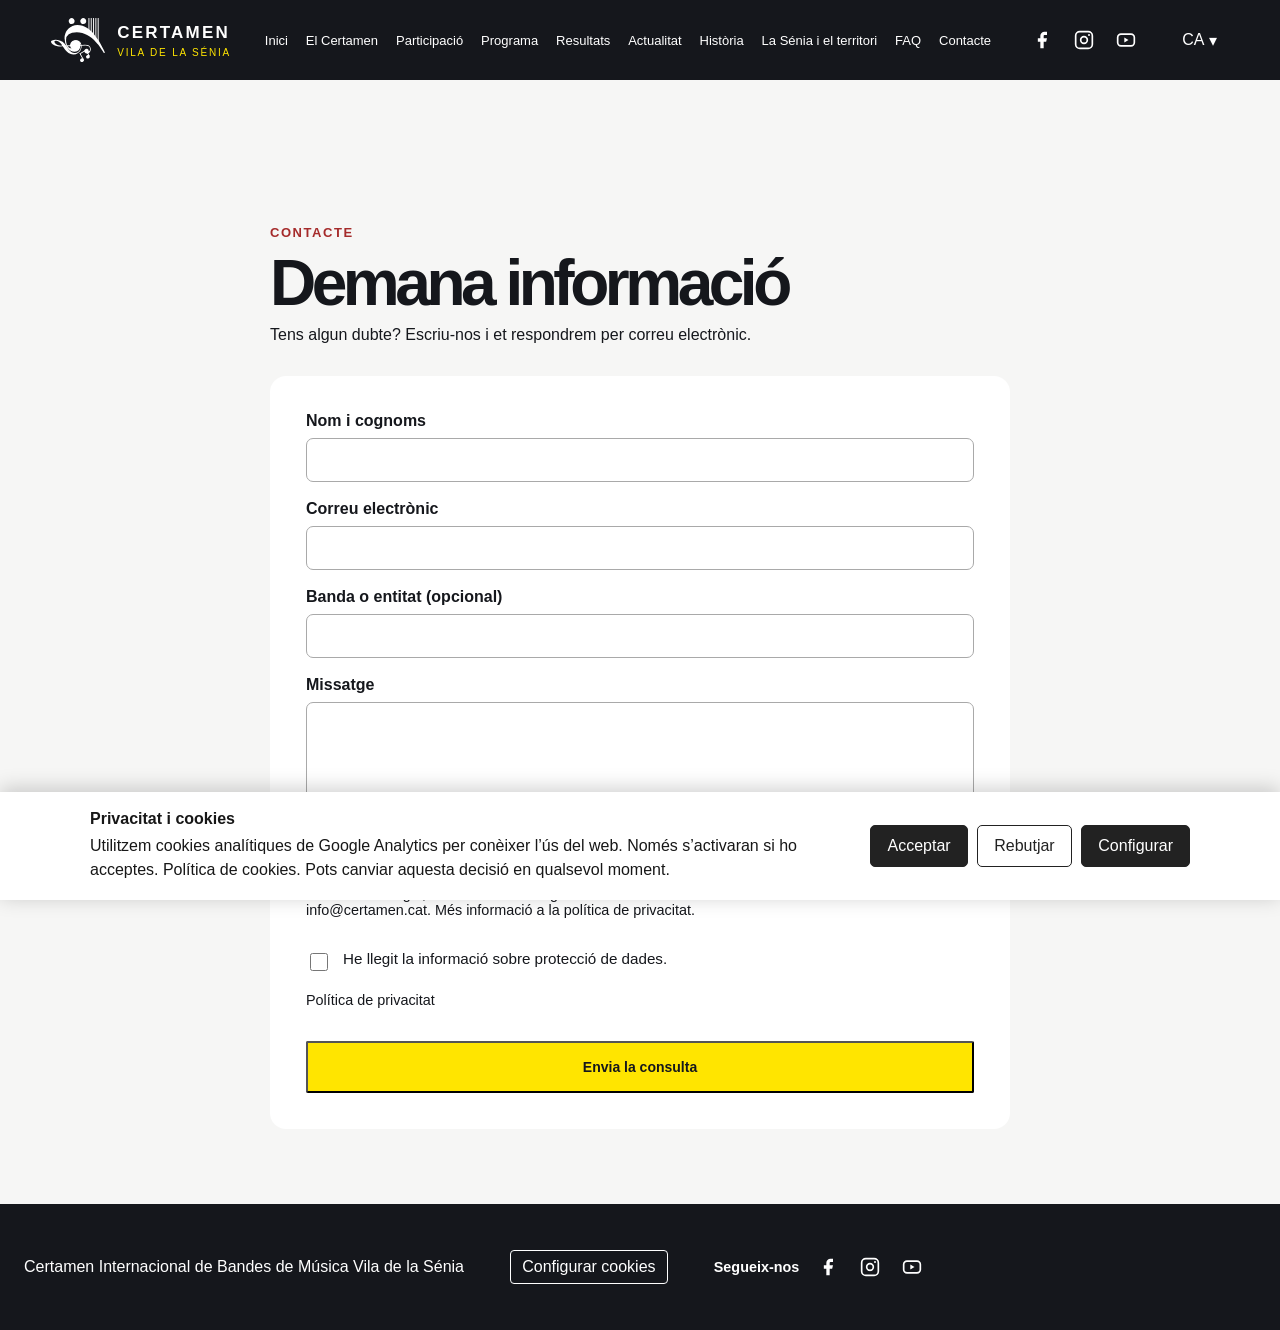
==== commit f2e5274a: "Corregeix errors de SEO i navegació detectats a la revisió - contacte.html: canonical, og:url, títol" ====
--- a/contacte.html
+++ b/contacte.html
@@ -5,18 +5,18 @@
 <meta charset="utf-8"/>
 <meta content="width=device-width,initial-scale=1" name="viewport"/>
 <title>Contacte | Certamen Vila de la Sénia</title>
-<link href="assets/favicon.png" rel="icon" type="image/png"/>
+<link href="assets/favicon.svg" rel="icon" type="image/svg+xml"/><link href="assets/favicon_32.png" rel="icon" sizes="32x32" type="image/png"/><link href="assets/favicon.png" rel="apple-touch-icon"/>
 <link href="css/estils.css" rel="stylesheet"/>
 <script defer="" src="js/formularis-traduccions.js">
 </script>
 <script defer="" src="js/formularis.js">
 </script>
-<meta content="ca" name="language"/><meta content="Consulta la informació de participació i inscripció al Certamen Internacional de Bandes de Música Vila de la Sénia i prepara la sol·licitud de la teva banda." name="description"/><meta content="Agrupació Musical Senienca" name="author"/><meta content="Participació i inscripcions | Certamen Vila de la Sénia" property="og:title"/><meta content="Consulta la informació de participació i inscripció al Certamen Internacional de Bandes de Música Vila de la Sénia i prepara la sol·licitud de la teva banda." property="og:description"/><meta content="website" property="og:type"/><meta content="Certamen Internacional de Bandes de Música Vila de la Sénia" property="og:site_name"/><meta content="ca_ES" property="og:locale"/><meta content="ES-CT" name="geo.region"/><meta content="La Sénia" name="geo.placename"/><link rel="canonical" href="https://certamen.cat/inscripcions.html"/><meta property="og:url" content="https://certamen.cat/inscripcions.html"/><meta property="og:image" content="https://certamen.cat/assets/logo-silver.png"/><!-- CA/ES/GL/PT/EN comparteixen actualment la mateixa URL i es tradueixen amb JavaScript; per això no s’afegeixen hreflang amb URLs inexistents. --><script type="application/ld+json">{
+<meta content="ca" name="language"/><meta content="Contacta amb l’organització del Certamen Internacional de Bandes de Música Vila de la Sénia per a qualsevol consulta sobre la participació, el programa o l’estada a la Sénia." name="description"/><meta content="Agrupació Musical Senienca" name="author"/><meta content="Contacte | Certamen Vila de la Sénia" property="og:title"/><meta content="Contacta amb l’organització del Certamen Internacional de Bandes de Música Vila de la Sénia per a qualsevol consulta sobre la participació, el programa o l’estada a la Sénia." property="og:description"/><meta content="website" property="og:type"/><meta content="Certamen Internacional de Bandes de Música Vila de la Sénia" property="og:site_name"/><meta content="ca_ES" property="og:locale"/><meta content="ES-CT" name="geo.region"/><meta content="La Sénia" name="geo.placename"/><link rel="canonical" href="https://certamen.cat/contacte.html"/><meta property="og:url" content="https://certamen.cat/contacte.html"/><meta property="og:image" content="https://certamen.cat/assets/logo-silver.png"/><!-- CA/ES/GL/PT/EN comparteixen actualment la mateixa URL i es tradueixen amb JavaScript; per això no s’afegeixen hreflang amb URLs inexistents. --><script type="application/ld+json">{
   "@context": "https://schema.org",
-"url": "https://certamen.cat/inscripcions.html",
+"url": "https://certamen.cat/contacte.html",
   "@type": "WebPage",
-  "name": "Participació i inscripcions | Certamen Vila de la Sénia",
-  "description": "Consulta la informació de participació i inscripció al Certamen Internacional de Bandes de Música Vila de la Sénia i prepara la sol·licitud de la teva banda.",
+  "name": "Contacte | Certamen Vila de la Sénia",
+  "description": "Contacta amb l’organització del Certamen Internacional de Bandes de Música Vila de la Sénia per a qualsevol consulta sobre la participació, el programa o l’estada a la Sénia.",
   "inLanguage": [
     "ca",
     "es",
@@ -39,7 +39,7 @@
 // Manté les metadades del navegador coherents amb l'idioma seleccionat.
 // Nota SEO: tots els idiomes comparteixen URL; per indexar-los per separat caldrien URLs pròpies.
 (() => {
-  const seo = {"ca": {"title": "Participació i inscripcions | Certamen Vila de la Sénia", "description": "Consulta la informació de participació i inscripció al Certamen Internacional de Bandes de Música Vila de la Sénia i prepara la sol·licitud de la teva banda.", "locale": "ca_ES"}, "es": {"title": "Participación e inscripciones | Certamen Vila de la Sénia", "description": "Consulta la información de participación e inscripción en el Certamen Internacional de Bandas de Música Vila de la Sénia y prepara la solicitud de tu banda.", "locale": "es_ES"}, "gl": {"title": "Participació i inscripcions | Certamen Vila de la Sénia", "description": "Consulta la informació de participació i inscripció al Certamen Internacional de Bandes de Música Vila de la Sénia i prepara la sol·licitud de la teva banda.", "locale": "gl_ES"}, "pt": {"title": "Participació i inscripcions | Certamen Vila de la Sénia", "description": "Consulta la informació de participació i inscripció al Certamen Internacional de Bandes de Música Vila de la Sénia i prepara la sol·licitud de la teva banda.", "locale": "pt_PT"}, "en": {"title": "Participation and registration | Vila de la Sénia Competition", "description": "Find participation and registration information for the Vila de la Sénia International Wind Band Competition and prepare your band’s application.", "locale": "en_GB"}};
+  const seo = {"ca": {"title": "Contacte | Certamen Vila de la Sénia", "description": "Contacta amb l’organització del Certamen Internacional de Bandes de Música Vila de la Sénia per a qualsevol consulta sobre la participació, el programa o l’estada a la Sénia.", "locale": "ca_ES"}, "es": {"title": "Contacto | Certamen Vila de la Sénia", "description": "Contacta con la organización del Certamen Internacional de Bandas de Música Vila de la Sénia para cualquier consulta sobre la participación, el programa o la estancia en la Sénia.", "locale": "es_ES"}, "gl": {"title": "Contacto | Certame Vila de la Sénia", "description": "Contacta coa organización do Certame Internacional de Bandas de Música Vila de la Sénia para calquera consulta sobre a participación, o programa ou a estadía na Sénia.", "locale": "gl_ES"}, "pt": {"title": "Contacto | Certame Vila de la Sénia", "description": "Contacte a organização do Certame Internacional de Bandas de Música Vila de la Sénia para qualquer questão sobre a participação, o programa ou a estadia em la Sénia.", "locale": "pt_PT"}, "en": {"title": "Contact | Vila de la Sénia Competition", "description": "Contact the organisers of the Vila de la Sénia International Wind Band Competition with any questions about taking part, the programme or your stay in La Sénia.", "locale": "en_GB"}};
   function applySeo(lang) {
     const data = seo[lang] || seo.ca;
     document.documentElement.lang = lang;
@@ -61,7 +61,7 @@
 <a class="skip" href="#main">
    Salta al contingut
   </a>
-<header class="header"><a data-nav="home" aria-label="Certamen Vila de la Sénia" class="brand" href="index.html"><img alt="" class="brand-logo" height="56" src="assets/logo-certamen-blanc.svg" width="56"/><span><strong>CERTAMEN</strong><small>VILA DE LA SÉNIA</small></span></a><button aria-controls="nav" aria-expanded="false" class="menu-toggle" type="button">Menú</button><nav aria-label="Navegació principal" class="nav" id="nav"><a data-nav="home" href="index.html">Inici</a><a data-nav="contest" href="el-certamen.html">El Certamen</a><a data-nav="participation" href="inscripcions.html">Participació</a><a data-nav="program" href="programa.html">Programa</a><a data-nav="results" href="index.html#resultats">Resultats</a><a data-nav="news" href="index.html#noticies">Actualitat</a><a data-nav="territory" href="territori.html">La Sénia i el territori</a><a data-nav="faq" href="faq.html">FAQ</a><a data-nav="contact" aria-current="page" href="contacte.html">Contacte</a></nav><details aria-label="Idioma" class="langs"><summary><span class="lang-current">CA</span><span aria-hidden="true" class="lang-arrow">▾</span></summary><div class="lang-menu"><button aria-pressed="true" data-lang="ca" type="button">Català</button><button aria-pressed="false" data-lang="es" type="button">Castellano</button><button aria-pressed="false" data-lang="gl" type="button">Galego</button><button aria-pressed="false" data-lang="pt" type="button">Português</button><button aria-pressed="false" data-lang="en" type="button">English</button></div></details></header>
+<header class="header"><a data-nav="home" aria-label="Certamen Vila de la Sénia" class="brand" href="index.html"><img alt="" class="brand-logo" height="56" src="assets/logo-certamen-blanc.svg" width="56"/><span><strong>CERTAMEN</strong><small>VILA DE LA SÉNIA</small></span></a><button aria-controls="nav" aria-expanded="false" class="menu-toggle" type="button">Menú</button><nav aria-label="Navegació principal" class="nav" id="nav"><a data-nav="home" href="index.html">Inici</a><a data-nav="contest" href="el-certamen.html">El Certamen</a><a data-nav="participation" href="inscripcions.html">Participació</a><a data-nav="program" href="programa.html">Programa</a><a data-nav="results" href="index.html#resultats">Resultats</a><a data-nav="news" href="index.html#noticies">Actualitat</a><a data-nav="history" href="historia.html">Història</a><a data-nav="territory" href="territori.html">La Sénia i el territori</a><a data-nav="faq" href="faq.html">FAQ</a><a data-nav="contact" aria-current="page" href="contacte.html">Contacte</a></nav><details aria-label="Idioma" class="langs"><summary><span class="lang-current">CA</span><span aria-hidden="true" class="lang-arrow">▾</span></summary><div class="lang-menu"><button aria-pressed="true" data-lang="ca" type="button">Català</button><button aria-pressed="false" data-lang="es" type="button">Castellano</button><button aria-pressed="false" data-lang="gl" type="button">Galego</button><button aria-pressed="false" data-lang="pt" type="button">Português</button><button aria-pressed="false" data-lang="en" type="button">English</button></div></details></header>
 <main class="form-page" id="main">
 <div class="form-container">
 <p class="eyebrow red" data-f="contact">Contacte</p>
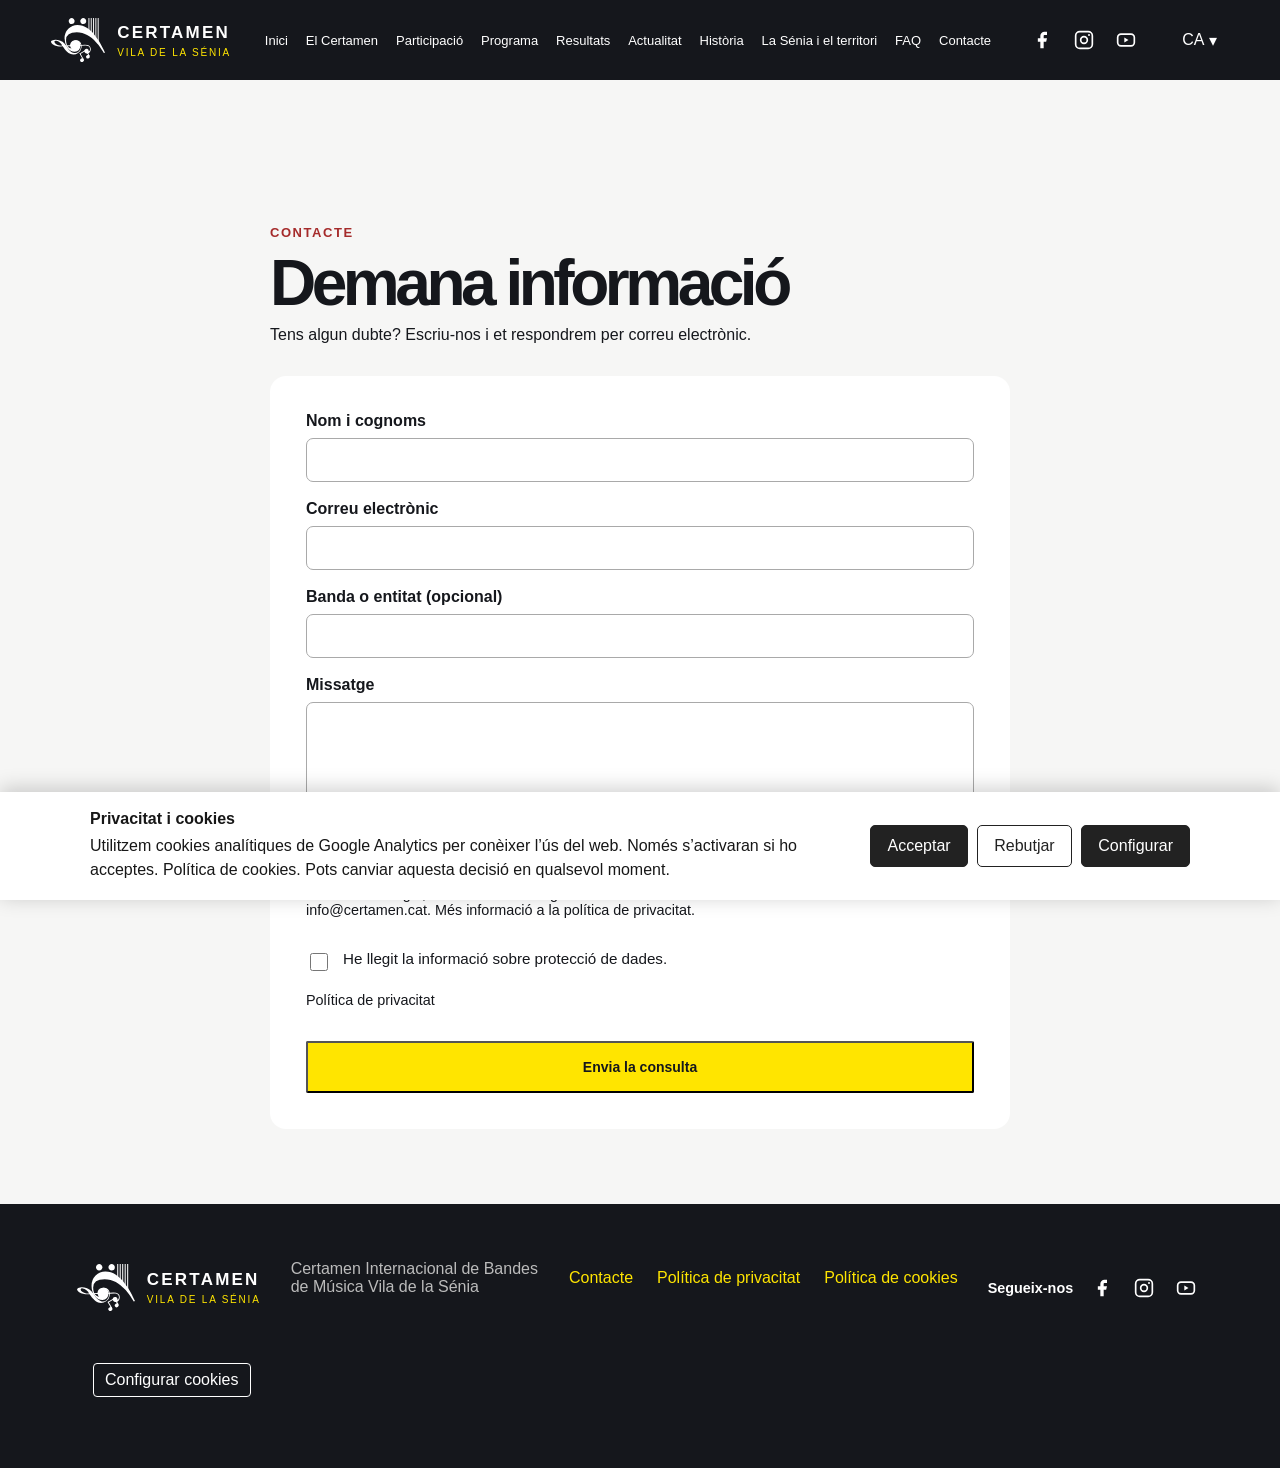
==== commit 1b8a2f4f: "Unifica l'idioma i genera capçalera i peu des d'un sol fitxer (js/comu.js) - js/comu.js substitueix " ====
--- a/contacte.html
+++ b/contacte.html
@@ -7,11 +7,11 @@
 <title>Contacte | Certamen Vila de la Sénia</title>
 <link href="assets/favicon.svg" rel="icon" type="image/svg+xml"/><link href="assets/favicon_32.png" rel="icon" sizes="32x32" type="image/png"/><link href="assets/favicon.png" rel="apple-touch-icon"/>
 <link href="css/estils.css" rel="stylesheet"/>
-<script defer="" src="js/formularis-traduccions.js">
+<script src="js/comu.js"></script><script defer="" src="js/formularis-traduccions.js">
 </script>
 <script defer="" src="js/formularis.js">
 </script>
-<meta content="ca" name="language"/><meta content="Contacta amb l’organització del Certamen Internacional de Bandes de Música Vila de la Sénia per a qualsevol consulta sobre la participació, el programa o l’estada a la Sénia." name="description"/><meta content="Agrupació Musical Senienca" name="author"/><meta content="Contacte | Certamen Vila de la Sénia" property="og:title"/><meta content="Contacta amb l’organització del Certamen Internacional de Bandes de Música Vila de la Sénia per a qualsevol consulta sobre la participació, el programa o l’estada a la Sénia." property="og:description"/><meta content="website" property="og:type"/><meta content="Certamen Internacional de Bandes de Música Vila de la Sénia" property="og:site_name"/><meta content="ca_ES" property="og:locale"/><meta content="ES-CT" name="geo.region"/><meta content="La Sénia" name="geo.placename"/><link rel="canonical" href="https://certamen.cat/contacte.html"/><meta property="og:url" content="https://certamen.cat/contacte.html"/><meta property="og:image" content="https://certamen.cat/assets/logo-silver.png"/><!-- CA/ES/GL/PT/EN comparteixen actualment la mateixa URL i es tradueixen amb JavaScript; per això no s’afegeixen hreflang amb URLs inexistents. --><script type="application/ld+json">{
+<meta content="ca" name="language"/><meta content="Contacta amb l’organització del Certamen Internacional de Bandes de Música Vila de la Sénia per a qualsevol consulta sobre la participació, el programa o l’estada a la Sénia." name="description"/><meta content="Agrupació Musical Senienca" name="author"/><meta content="Contacte | Certamen Vila de la Sénia" property="og:title"/><meta content="Contacta amb l’organització del Certamen Internacional de Bandes de Música Vila de la Sénia per a qualsevol consulta sobre la participació, el programa o l’estada a la Sénia." property="og:description"/><meta content="website" property="og:type"/><meta content="Certamen Internacional de Bandes de Música Vila de la Sénia" property="og:site_name"/><meta content="ca_ES" property="og:locale"/><meta content="ES-CT" name="geo.region"/><meta content="La Sénia" name="geo.placename"/><link rel="canonical" href="https://certamen.cat/contacte.html"/><meta property="og:url" content="https://certamen.cat/contacte.html"/><meta property="og:image" content="https://certamen.cat/assets/og-certamen-2027.jpg"/><meta property="og:image:width" content="1200"/><meta property="og:image:height" content="630"/><meta property="og:image:alt" content="Certamen Internacional de Bandes de Música Vila de la Sénia · 10 i 11 d’abril de 2027"/><meta name="twitter:card" content="summary_large_image"/><!-- CA/ES/GL/PT/EN comparteixen actualment la mateixa URL i es tradueixen amb JavaScript; per això no s’afegeixen hreflang amb URLs inexistents. --><script type="application/ld+json">{
   "@context": "https://schema.org",
 "url": "https://certamen.cat/contacte.html",
   "@type": "WebPage",
@@ -51,17 +51,14 @@
     set('meta[property="og:description"]', data.description);
     set('meta[property="og:locale"]', data.locale);
   }
-  document.addEventListener('click', e => {
-    const button = e.target.closest('[data-lang]');
-    if (button) applySeo(button.dataset.lang);
-  });
+  Certamen.onLang(applySeo);
 })();
 </script><link rel="stylesheet" href="css/cookies.css"><script defer src="js/cookies.js"></script></head>
 <body>
 <a class="skip" href="#main">
    Salta al contingut
   </a>
-<header class="header"><a data-nav="home" aria-label="Certamen Vila de la Sénia" class="brand" href="index.html"><img alt="" class="brand-logo" height="56" src="assets/logo-certamen-blanc.svg" width="56"/><span><strong>CERTAMEN</strong><small>VILA DE LA SÉNIA</small></span></a><button aria-controls="nav" aria-expanded="false" class="menu-toggle" type="button">Menú</button><nav aria-label="Navegació principal" class="nav" id="nav"><a data-nav="home" href="index.html">Inici</a><a data-nav="contest" href="el-certamen.html">El Certamen</a><a data-nav="participation" href="inscripcions.html">Participació</a><a data-nav="program" href="programa.html">Programa</a><a data-nav="results" href="index.html#resultats">Resultats</a><a data-nav="news" href="index.html#noticies">Actualitat</a><a data-nav="history" href="historia.html">Història</a><a data-nav="territory" href="territori.html">La Sénia i el territori</a><a data-nav="faq" href="faq.html">FAQ</a><a data-nav="contact" aria-current="page" href="contacte.html">Contacte</a></nav><details aria-label="Idioma" class="langs"><summary><span class="lang-current">CA</span><span aria-hidden="true" class="lang-arrow">▾</span></summary><div class="lang-menu"><button aria-pressed="true" data-lang="ca" type="button">Català</button><button aria-pressed="false" data-lang="es" type="button">Castellano</button><button aria-pressed="false" data-lang="gl" type="button">Galego</button><button aria-pressed="false" data-lang="pt" type="button">Português</button><button aria-pressed="false" data-lang="en" type="button">English</button></div></details></header>
+<script>Certamen.header('contact')</script>
 <main class="form-page" id="main">
 <div class="form-container">
 <p class="eyebrow red" data-f="contact">Contacte</p>
@@ -82,25 +79,21 @@
 </form>
 </div>
 </main>
-<footer class="form-footer">
-   Certamen Internacional de Bandes de Música Vila de la Sénia
-  </footer>
-<script src="js/idiomes.js"></script>
+<script>Certamen.footer()</script>
 
 
 <script>
 // Primera capa informativa multilingüe, independent de l'enviament dels formularis.
 (function () {
 const notices = {"ca":["Responsable: Agrupació Musical Senienca (G43213099).","Finalitat: respondre la consulta.","Finalitat: gestionar la sol·licitud de participació.","Base jurídica: gestió de la sol·licitud i, quan correspongui, interès legítim.","Dades gestionades mitjançant serveis de Google; cal verificar-ne les garanties contractuals i les transferències internacionals.","Drets: info@certamen.cat. Més informació a la política de privacitat.","He llegit la informació sobre protecció de dades."],"es":["Responsable: Agrupació Musical Senienca (G43213099).","Finalidad: responder a la consulta.","Finalidad: gestionar la solicitud de participación.","Base jurídica: gestión de la solicitud y, cuando corresponda, interés legítimo.","Datos gestionados mediante servicios de Google; deben verificarse sus garantías contractuales y transferencias internacionales.","Derechos: info@certamen.cat. Más información en la política de privacidad.","He leído la información sobre protección de datos."],"gl":["Responsable: Agrupació Musical Senienca (G43213099).","Finalidade: responder á consulta.","Finalidade: xestionar a solicitude de participación.","Base xurídica: xestión da solicitude e, cando corresponda, interese lexítimo.","Datos xestionados mediante servizos de Google; cómpre verificar as garantías contractuais e as transferencias internacionais.","Dereitos: info@certamen.cat. Máis información na política de privacidade.","Lin a información sobre protección de datos."],"pt":["Responsável: Agrupació Musical Senienca (G43213099).","Finalidade: responder ao pedido.","Finalidade: gerir a candidatura.","Fundamento jurídico: gestão do pedido e, quando aplicável, interesse legítimo.","Dados tratados através dos serviços Google; as garantias contratuais e transferências internacionais devem ser verificadas.","Direitos: info@certamen.cat. Mais informações na política de privacidade.","Li a informação sobre proteção de dados."],"en":["Controller: Agrupació Musical Senienca (G43213099).","Purpose: respond to your enquiry.","Purpose: manage your application.","Legal basis: handling the request and, where applicable, legitimate interests.","Data is handled using Google services; contractual safeguards and international transfers require verification.","Rights: info@certamen.cat. See the privacy policy for details.","I have read the data protection information."]};
-function renderNotice() {
-  const lang = (function(){try{return localStorage.getItem('certamen-lang') || localStorage.getItem('certamenLang') || 'ca';}catch(e){return 'ca';}})();
+function renderNotice(lang) {
   const n = notices[lang] || notices.ca;
   document.querySelectorAll('[data-privacy-notice]').forEach(el => {
     const registration = el.dataset.privacyNotice === 'registration';
     el.innerHTML = '<strong>'+n[0]+'</strong> '+(registration?n[2]:n[1])+' '+n[3]+' '+n[4]+' '+n[5];
   });
 }
-document.addEventListener('DOMContentLoaded', function () { renderNotice(); document.querySelectorAll('[data-lang]').forEach(button => button.addEventListener('click', function () { setTimeout(renderNotice, 0); })); });
+Certamen.onLang(renderNotice);
 })();
 </script>
 </body>
--- a/css/estils.css
+++ b/css/estils.css
@@ -1082,15 +1082,6 @@
   margin:8px 0}
 .about-end .eyebrow {
   color:#ffcf43}
-.about-footer {
-  padding:28px 30px;
-  display:flex;
-  justify-content:space-between;
-  gap:16px;
-  flex-wrap:wrap;
-  font-size:.88rem}
-.about-footer a {
-  color:inherit}
 @media(max-width:780px) {
   .about-hero {
   min-height:330px;
@@ -1114,8 +1105,6 @@
   margin-top:14px}
 .sponsor {
   min-width:145px}
-.about-footer {
-  padding:25px 22px}
 }
 
 
@@ -1137,7 +1126,6 @@
 .form-hint, .form-status { font-size: .9rem; }
 .form-status:not(:empty) { padding: 14px; border-left: 4px solid #b42020; background: #fff0f0; }
 .registration-notice { background: white; border-left: 5px solid #b42020; padding: 24px; margin-top: 28px; border-radius: 8px; }
-.form-footer { padding: 30px 24px; text-align: center; background: #15171c; color: white; }
 /* hidden ha de prevaldre fins i tot si altres regles assignen display. */
 [hidden] { display: none !important; }
 @media(max-width:650px) { .form-page { padding-top: 120px; } .certamen-form { padding: 20px; } }
@@ -1634,3 +1622,30 @@
   .header .nav { order: 5; }
   .header .langs[open] .lang-menu { right: 0; left: auto; }
 }
+
+/* PORTADA · Resultats (darrera edició) i Actualitat (calendari) */
+.results-latest { margin: 2rem 0 1.5rem; padding: 1.4rem 1.6rem; max-width: 700px; background: #fff; border-left: 4px solid var(--red); border-radius: 10px; box-shadow: 0 1px 3px rgba(0,0,0,.06); }
+.results-latest p { margin: 0; }
+.results-kicker { font-size: .8rem; font-weight: 800; letter-spacing: .11em; text-transform: uppercase; color: var(--red); }
+.results-label { margin-top: .9rem !important; font-size: .95rem; color: var(--muted); }
+.results-bands { list-style: none; margin: .3rem 0 0; padding: 0; }
+.results-bands li { margin: .25rem 0; font-size: clamp(1.15rem, 2.2vw, 1.45rem); line-height: 1.3; }
+.results-conductor { display: block; font-size: .95rem; color: var(--muted); }
+.info-section .results-latest .results-jury { margin-top: .9rem; font-size: .95rem; color: var(--muted); }
+.news-heading { margin: 2.2rem 0 1rem; font-size: 1.35rem; }
+.news-timeline { list-style: none; margin: 0 0 1rem; padding: 0; max-width: 700px; border-left: 2px solid #d9d9d6; }
+.news-item { position: relative; margin: 0 0 1.4rem; padding-left: 1.4rem; }
+.news-item::before { content: ""; position: absolute; left: -7px; top: .35rem; width: 12px; height: 12px; border-radius: 50%; background: var(--red); }
+.news-item p { margin: 0; }
+.info-section .news-item .news-date { font-size: .85rem; font-weight: 800; letter-spacing: .06em; text-transform: uppercase; color: var(--red); }
+.info-section .news-item .news-text { margin-top: .2rem; font-size: 1.05rem; color: inherit; }
+.news-item .text-link { display: inline-block; margin-top: .35rem; }
+.news-item.is-past { opacity: .5; }
+.news-item.is-past::before { background: #9a9a9a; }
+.news-item.is-past .text-link { display: none; }
+
+/* Peu comú (generat per js/comu.js) */
+footer > p[data-common="footerName"] { margin-bottom: 20px; }
+.footer-links { display: flex; flex-wrap: wrap; gap: .5rem 1.5rem; margin-bottom: 20px; }
+.footer-links a { color: var(--yellow); text-decoration: none; }
+.footer-links a:hover, .footer-links a:focus-visible { text-decoration: underline; text-underline-offset: 4px; }
